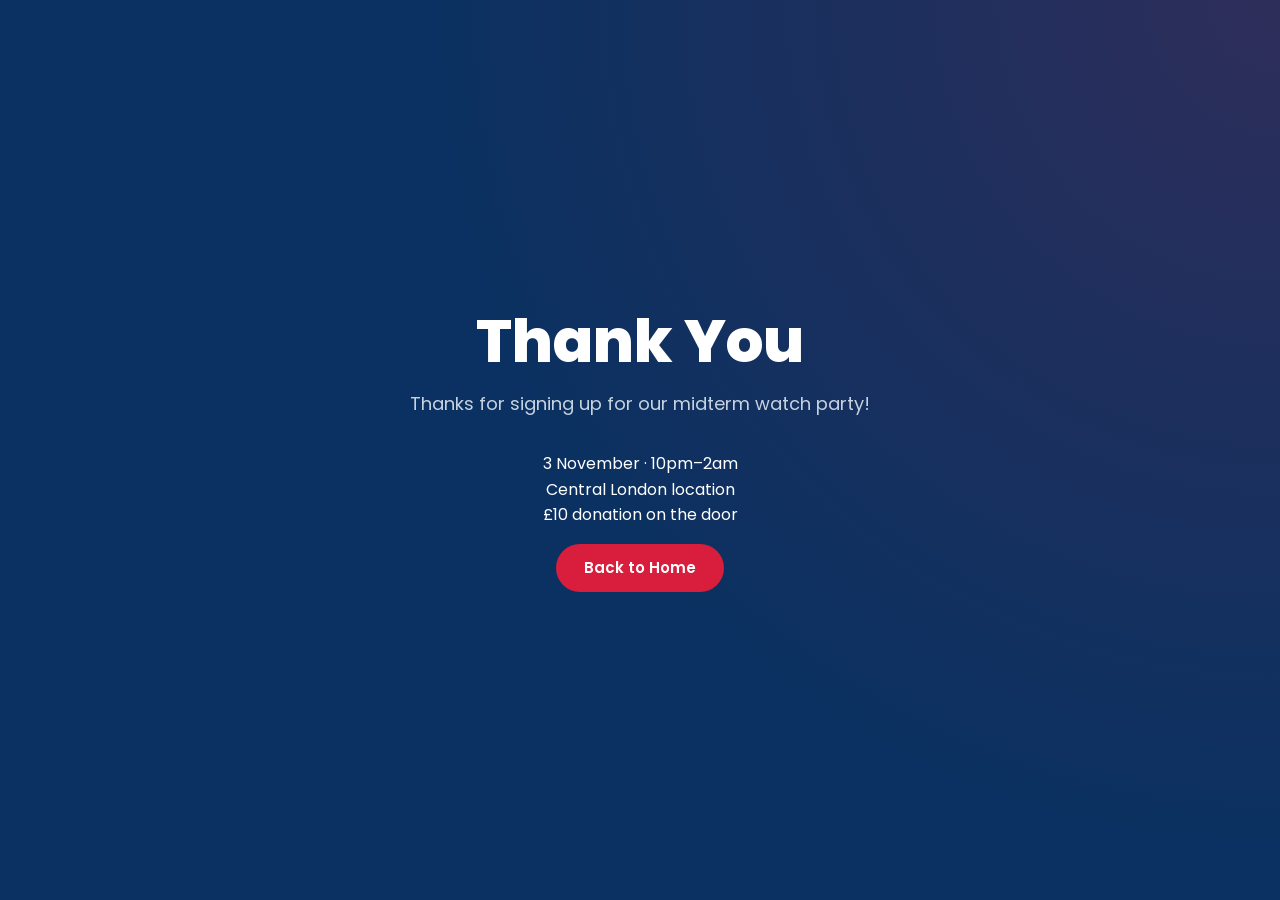
==== thank-you.html @ 7e3e92ee "feat: repurpose registration form for midterm watch party Add event details and a signup link to the" ====
<!DOCTYPE html>
<html lang="en">
<head>
<meta charset="UTF-8">
<meta name="viewport" content="width=device-width, initial-scale=1.0">
<title>Thank You &mdash; Labour Friends of USA</title>
<link rel="preconnect" href="https://fonts.googleapis.com">
<link rel="preconnect" href="https://fonts.gstatic.com" crossorigin>
<link href="https://fonts.googleapis.com/css2?family=Poppins:wght@400;600;700;800&display=swap" rel="stylesheet">
<link rel="stylesheet" href="style.css">
</head>
<body>

<main class="hero">
  <div class="container hero-inner">
    <h1>Thank You</h1>
    <p class="hero-sub">Thanks for signing up for our midterm watch party!</p>
    <p>3 November · 10pm–2am<br>Central London location<br>£10 donation on the door</p>
    <a href="/" class="btn btn-primary">Back to Home</a>
  </div>
</main>

</body>
</html>
---- style.css ----
:root {
  --usa-blue: #0a3161;
  --usa-blue-dark: #061f40;
  --usa-red: #b31942;
  --usa-red-bright: #d81e3c;
  --white: #ffffff;
  --off-white: #f5f7fa;
  --text-muted: #c7d2e0;
}

* {
  box-sizing: border-box;
}

body {
  margin: 0;
  min-height: 100vh;
  display: flex;
  flex-direction: column;
  font-family: 'Poppins', sans-serif;
  background: var(--usa-blue);
  color: var(--white);
  line-height: 1.6;
}

.container {
  max-width: 600px;
  margin: 0 auto;
  padding: 0 24px;
}

h1 {
  font-weight: 800;
  margin: 0 0 16px;
}

a {
  color: inherit;
}

/* Buttons */
.btn {
  display: inline-block;
  font-family: 'Poppins', sans-serif;
  font-weight: 600;
  font-size: 15px;
  text-decoration: none;
  padding: 12px 28px;
  border-radius: 999px;
  border: none;
  cursor: pointer;
  transition: transform 0.15s ease, background-color 0.15s ease;
}

.btn:hover {
  transform: translateY(-1px);
}

.btn-primary {
  background: var(--usa-red-bright);
  color: var(--white);
}

.btn-primary:hover {
  background: var(--usa-red);
}

.btn-full {
  width: 100%;
  text-align: center;
}

/* Hero */
.hero {
  flex: 1;
  display: flex;
  align-items: center;
  padding: 60px 0;
  background: radial-gradient(circle at top right, rgba(211, 30, 60, 0.18), transparent 55%),
              var(--usa-blue);
  text-align: center;
}

.hero-inner {
  width: 100%;
}

.hero h1 {
  font-size: clamp(38px, 8vw, 60px);
  line-height: 1.1;
  color: var(--white);
}

.hero-sub {
  margin: 0 0 32px;
  font-size: 18px;
  color: var(--text-muted);
}

/* Event */
.event-details {
  margin: 0 auto 32px;
  max-width: 400px;
  padding: 24px;
  border: 1px solid var(--text-muted);
  border-radius: 16px;
}

.event-details h2,
.signup-form h2 {
  margin: 0 0 16px;
  font-size: 22px;
  line-height: 1.3;
}

.event-details p {
  margin: 0 0 16px;
}

.event-donation {
  color: var(--text-muted);
}

.btn:focus-visible {
  outline: 3px solid currentColor;
  outline-offset: 4px;
}

/* Sign-up form */
.signup-form {
  max-width: 400px;
  margin: 0 auto;
  scroll-margin-top: 24px;
  background: var(--white);
  color: var(--usa-blue-dark);
  border-radius: 16px;
  padding: 32px;
  text-align: left;
  box-shadow: 0 20px 50px rgba(0, 0, 0, 0.25);
  border-top: 6px solid var(--usa-red-bright);
}

.hidden-field {
  position: absolute;
  left: -9999px;
}

.sr-only {
  position: absolute;
  width: 1px;
  height: 1px;
  overflow: hidden;
  clip: rect(0, 0, 0, 0);
}

.form-row {
  margin-bottom: 14px;
}

.form-row input {
  width: 100%;
  padding: 12px 14px;
  border: 1px solid #d5dae2;
  border-radius: 8px;
  font-family: 'Poppins', sans-serif;
  font-size: 15px;
  background: var(--off-white);
  color: var(--usa-blue-dark);
}

.form-row input:focus {
  outline: none;
  border-color: var(--usa-red-bright);
  background: var(--white);
}

.form-consent {
  display: flex;
  align-items: flex-start;
  gap: 8px;
  margin-bottom: 18px;
}

.form-consent input {
  width: auto;
  margin-top: 3px;
  accent-color: var(--usa-red-bright);
}

.form-consent label {
  font-size: 12px;
  color: #5a6678;
  line-height: 1.4;
}

.form-error {
  margin: 12px 0 0;
  font-size: 13px;
  color: var(--usa-red);
  text-align: center;
}

/* Footer */
.site-footer {
  padding: 20px 0;
  text-align: center;
  font-size: 13px;
  color: var(--text-muted);
}

/* Responsive */
@media (max-width: 480px) {
  .signup-form {
    padding: 24px 20px;
  }
}
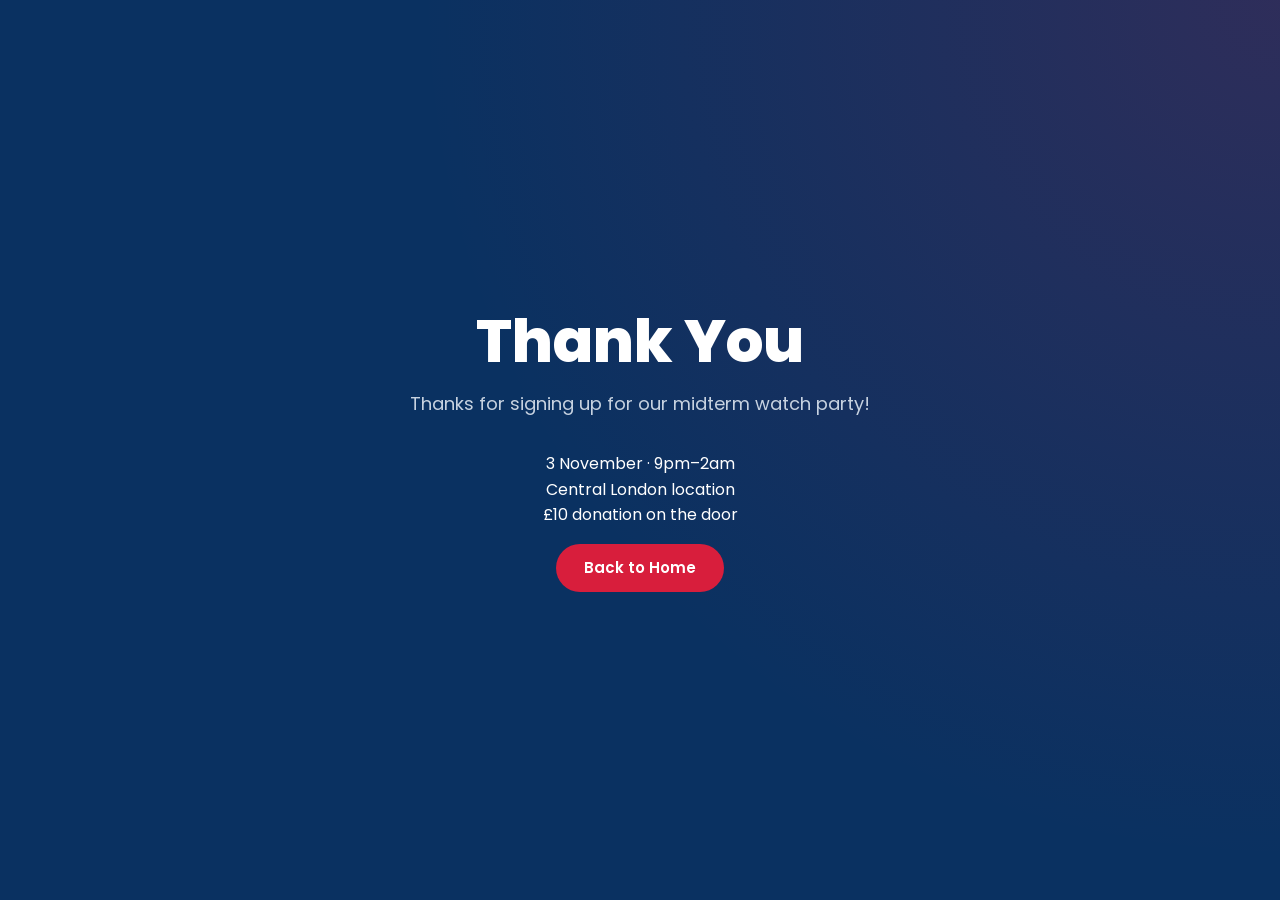
==== commit 7fe14755: "fix: change watch party start time to 9pm" ====
--- a/thank-you.html
+++ b/thank-you.html
@@ -15,7 +15,7 @@
   <div class="container hero-inner">
     <h1>Thank You</h1>
     <p class="hero-sub">Thanks for signing up for our midterm watch party!</p>
-    <p>3 November · 10pm–2am<br>Central London location<br>£10 donation on the door</p>
+    <p>3 November · 9pm–2am<br>Central London location<br>£10 donation on the door</p>
     <a href="/" class="btn btn-primary">Back to Home</a>
   </div>
 </main>
--- a/style.css
+++ b/style.css
@@ -97,28 +97,32 @@
   color: var(--text-muted);
 }
 
-/* Event */
+/* Event summary inside the signup card */
 .event-details {
-  margin: 0 auto 32px;
-  max-width: 400px;
-  padding: 24px;
-  border: 1px solid var(--text-muted);
-  border-radius: 16px;
-}
-
-.event-details h2,
+  margin-bottom: 24px;
+  padding-bottom: 24px;
+  border-bottom: 1px solid #d5dae2;
+  text-align: center;
+}
+
 .signup-form h2 {
   margin: 0 0 16px;
-  font-size: 22px;
+  font-size: 18px;
   line-height: 1.3;
 }
 
+.event-details h2 {
+  font-size: 24px;
+}
+
 .event-details p {
-  margin: 0 0 16px;
-}
-
-.event-donation {
-  color: var(--text-muted);
+  margin: 0 0 12px;
+}
+
+.event-details .event-donation {
+  margin-bottom: 0;
+  font-size: 14px;
+  color: #5a6678;
 }
 
 .btn:focus-visible {
@@ -128,9 +132,8 @@
 
 /* Sign-up form */
 .signup-form {
-  max-width: 400px;
+  max-width: 440px;
   margin: 0 auto;
-  scroll-margin-top: 24px;
   background: var(--white);
   color: var(--usa-blue-dark);
   border-radius: 16px;
@@ -163,7 +166,7 @@
   border: 1px solid #d5dae2;
   border-radius: 8px;
   font-family: 'Poppins', sans-serif;
-  font-size: 15px;
+  font-size: 16px;
   background: var(--off-white);
   color: var(--usa-blue-dark);
 }
@@ -210,6 +213,10 @@
 
 /* Responsive */
 @media (max-width: 480px) {
+  .hero {
+    padding: 32px 0;
+  }
+
   .signup-form {
     padding: 24px 20px;
   }
